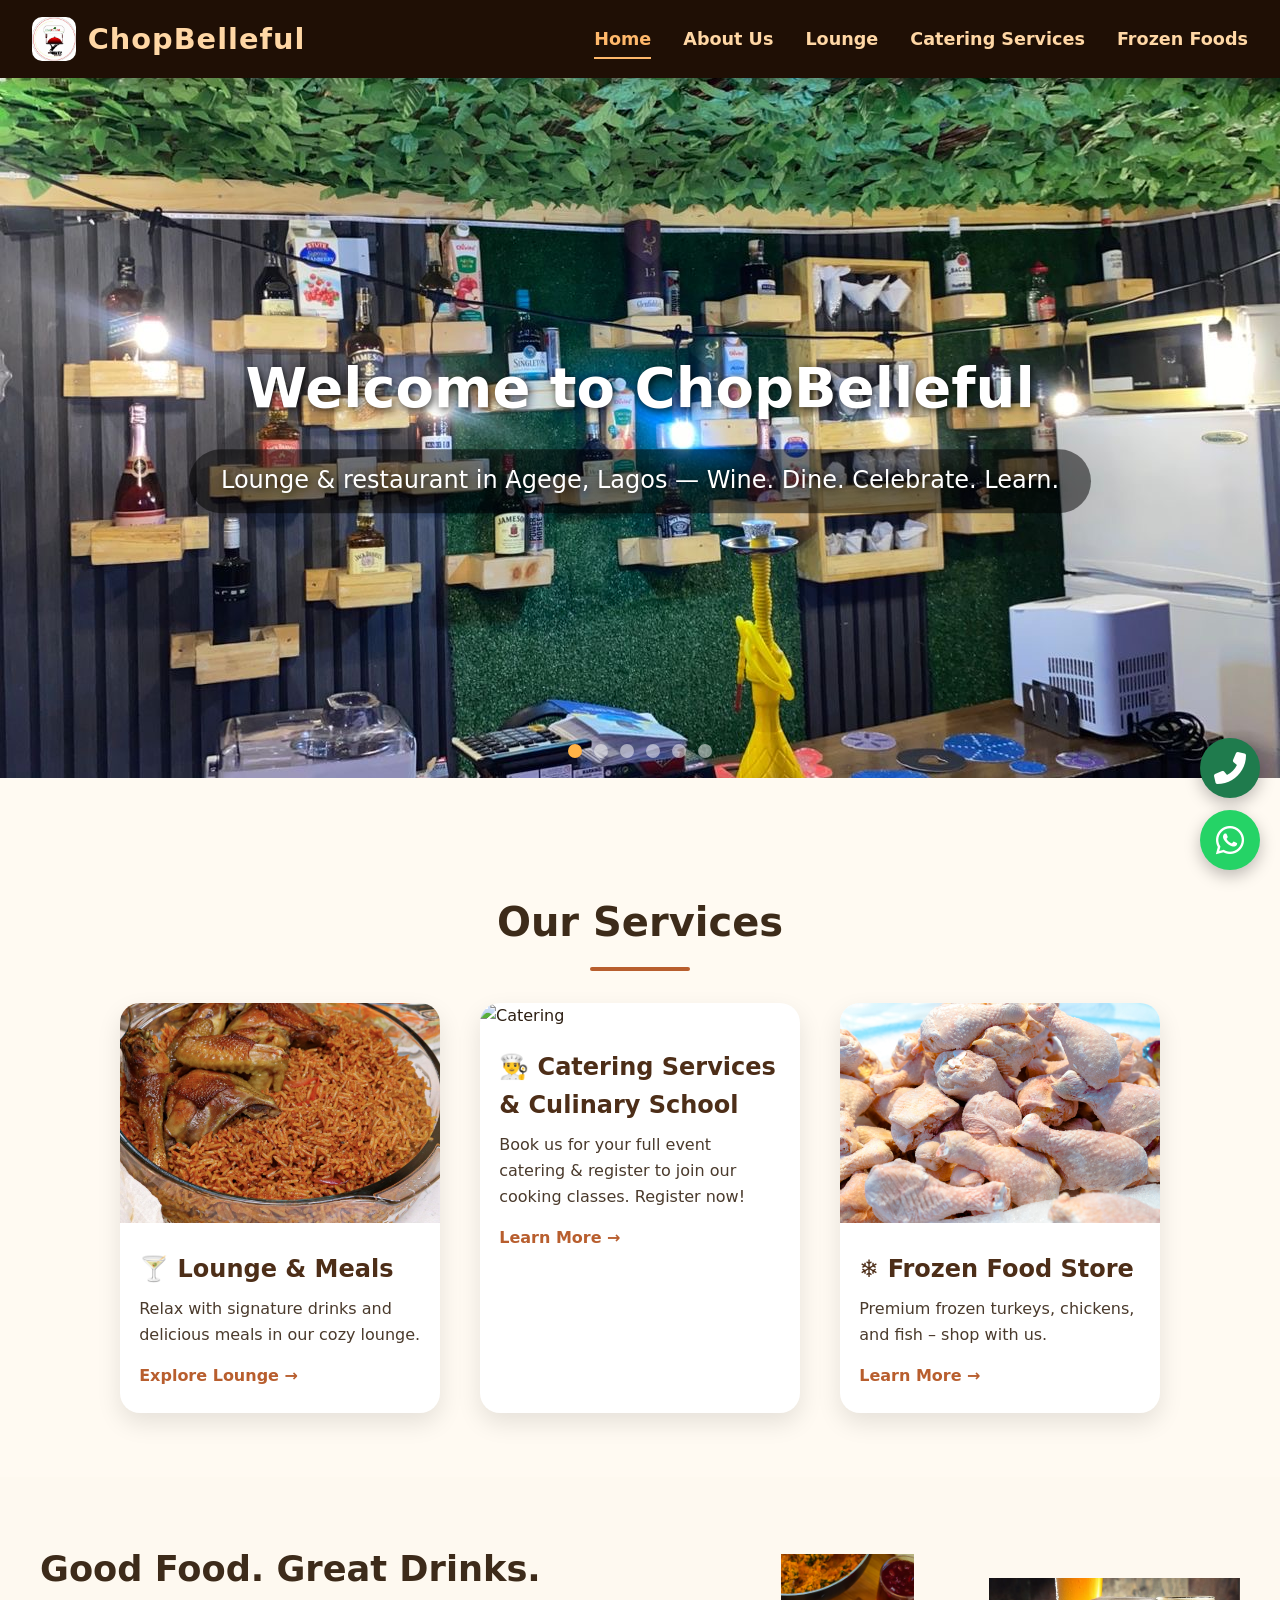
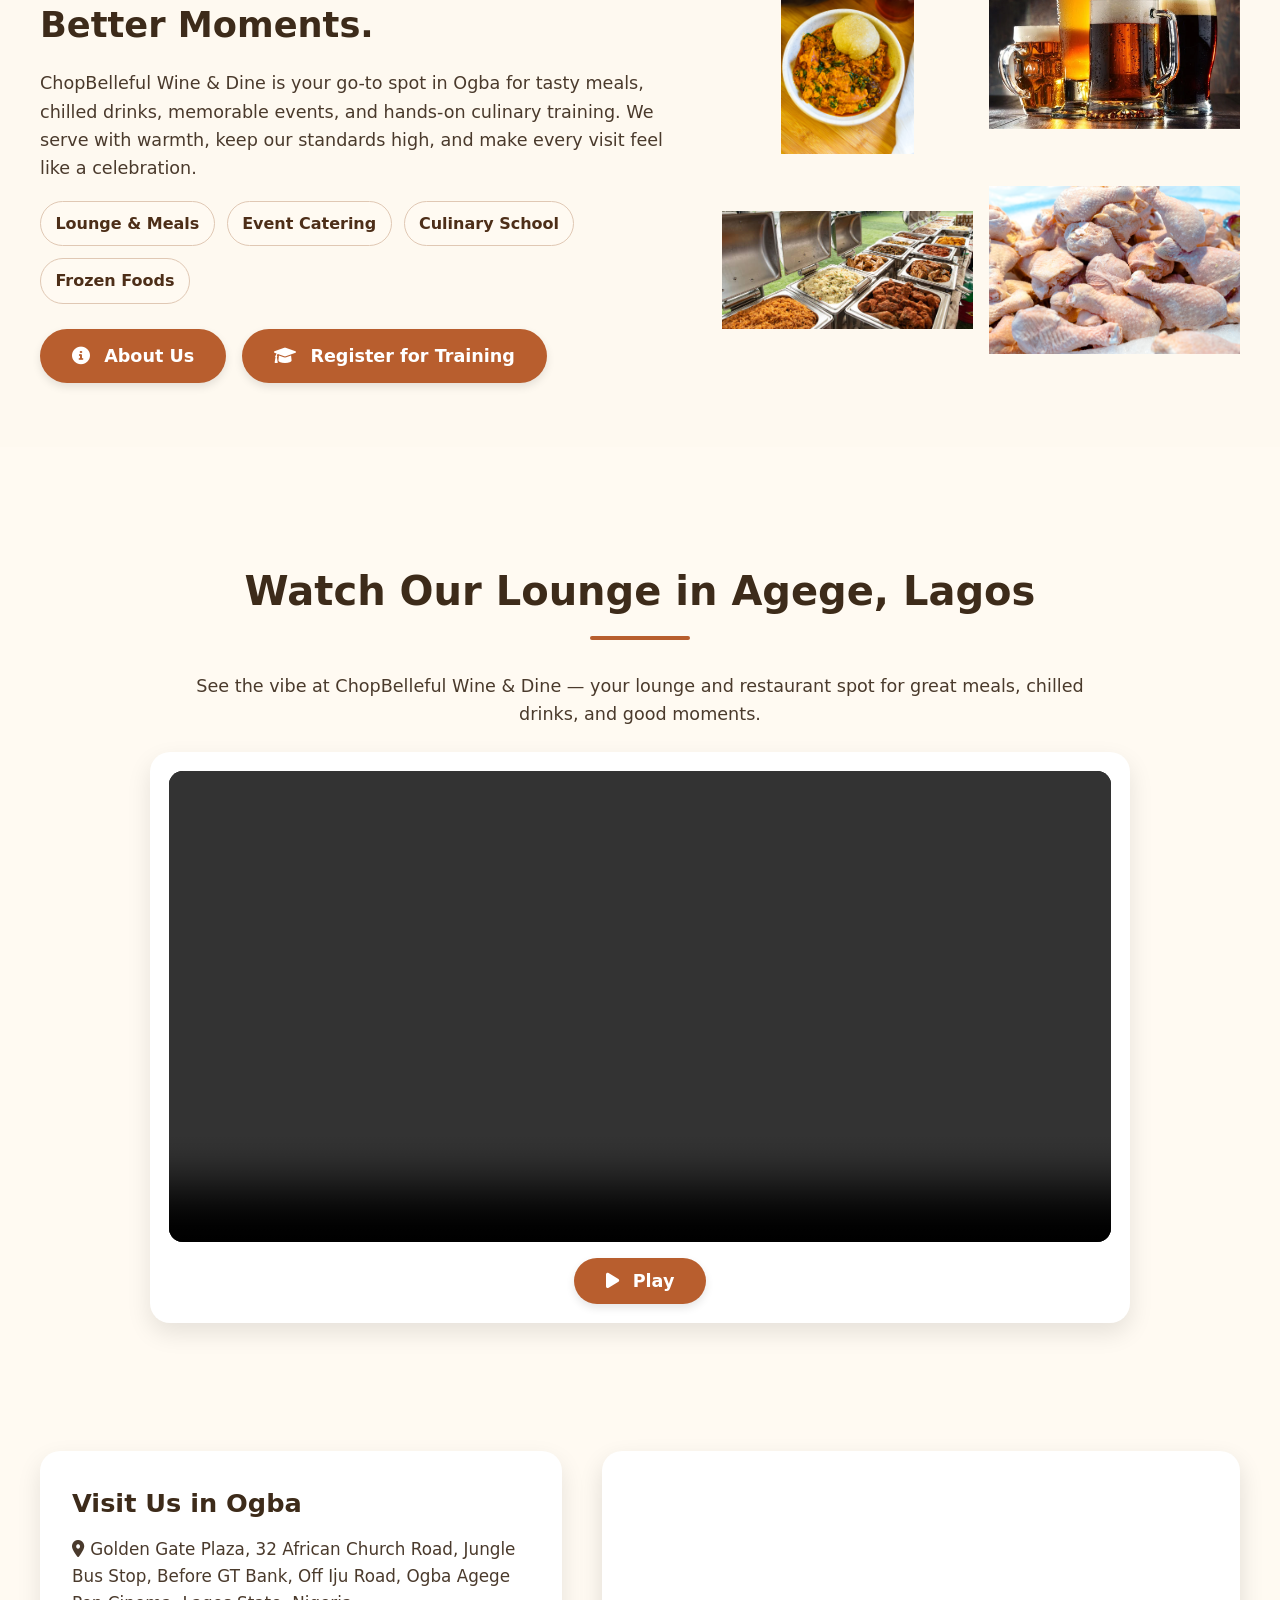
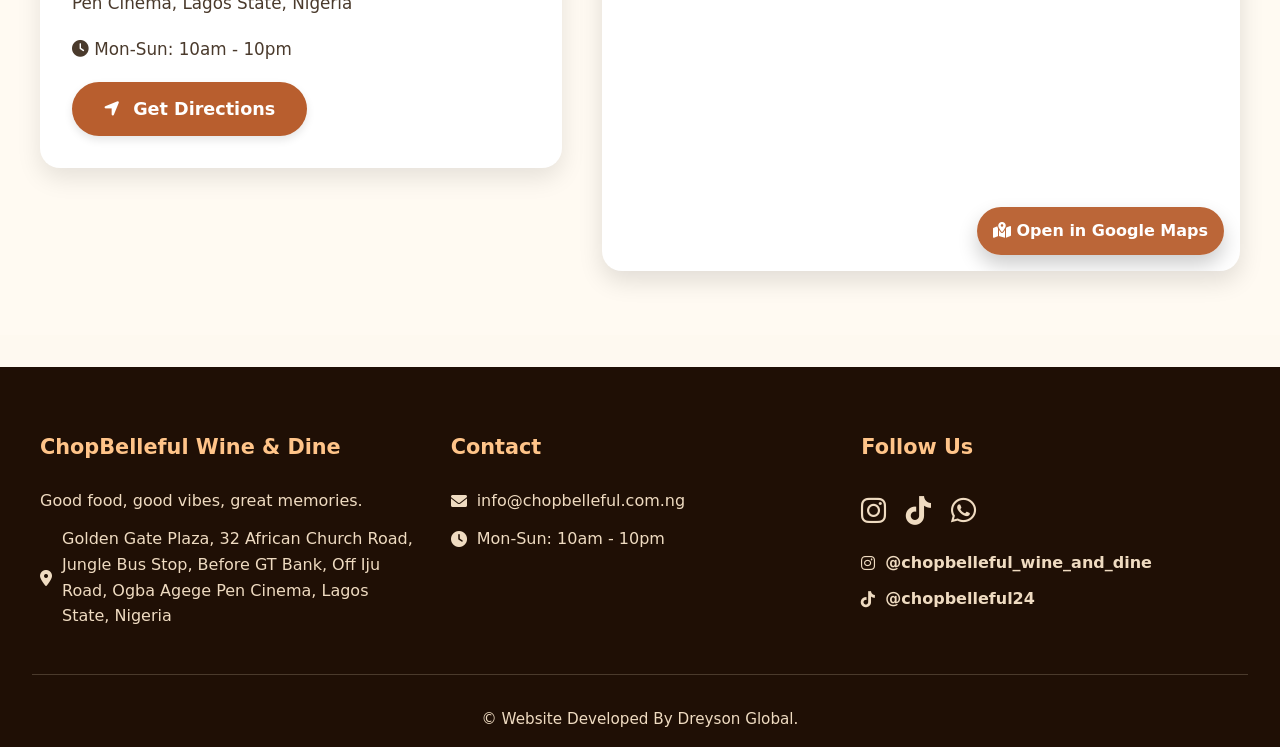
==== index.html @ 6bd4b185 "Add files via upload" ====
<!DOCTYPE html>
<html lang="en">
<head>
    <meta charset="UTF-8">
    <meta name="viewport" content="width=device-width, initial-scale=1.0, maximum-scale=5.0">
    <title>ChopBelleful Wine &amp; Dine | Lounge &amp; Bar in Agege, Lagos | Catering</title>
    <meta name="description" content="ChopBelleful Wine &amp; Dine is a lounge and bar in Agege, Lagos serving tasty meals, cocktails, and event catering services. Visit us at Golden Gate Plaza, Ogba Agege Pen Cinema, Lagos State, Nigeria.">
    <meta name="keywords" content="Lounges and bars in lagos, Lounges in Agege, Restaurants in Agege, Catering services in Agege, lounge in Agege Lagos, bar in Agege, restaurant in Agege Lagos, event catering Agege, ChopBelleful Wine and Dine">
    <meta name="robots" content="index,follow">
    <meta name="theme-color" content="#1f0f05">
    <link rel="icon" href="images/logo.JPG" type="image/jpeg">
    <link rel="apple-touch-icon" href="images/logo.JPG">
    <meta property="og:type" content="website">
    <meta property="og:title" content="ChopBelleful Wine &amp; Dine | Lounge &amp; Bar in Agege, Lagos">
    <meta property="og:description" content="Lounges and bars in Lagos • Lounges in Agege • Restaurants in Agege • Catering services in Agege.">
    <meta property="og:image" content="images/logo.JPG">
    <meta name="twitter:card" content="summary_large_image">
    <script type="application/ld+json">
        {
            "@context": "https://schema.org",
            "@type": ["Restaurant", "BarOrPub", "Caterer"],
            "name": "ChopBelleful Wine & Dine",
            "image": ["images/logo.JPG"],
            "telephone": "+2349027525837",
            "priceRange": "₦₦",
            "servesCuisine": ["Nigerian", "Continental"],
            "openingHours": "Mo-Su 10:00-22:00",
            "address": {
                "@type": "PostalAddress",
                "streetAddress": "Golden Gate Plaza, 32 African Church Road, Jungle Bus Stop, Before GT Bank, Off Iju Road, Ogba Agege Pen Cinema",
                "addressLocality": "Lagos",
                "addressRegion": "Lagos",
                "addressCountry": "NG"
            },
            "areaServed": ["Agege, Lagos", "Lagos"],
            "sameAs": [
                "https://www.instagram.com/chopbelleful_wine_and_dine/",
                "https://www.tiktok.com/@chopbelleful24"
            ]
        }
    </script>
    <!-- Font Awesome 6 -->
    <link rel="stylesheet" href="https://cdnjs.cloudflare.com/ajax/libs/font-awesome/6.0.0-beta3/css/all.min.css">
    <!-- Custom CSS -->
    <link rel="stylesheet" href="styles.css">
</head>
<body>
    <!-- HEADER WITH HAMBURGER MENU -->
    <header>
        <div class="logo">
            <a class="logo-link" href="index.html" aria-label="ChopBelleful Wine & Dine Home">
                <img class="logo-img" src="images/logo.JPG" alt="ChopBelleful Wine & Dine logo">
                <span class="logo-text">ChopBelleful</span>
            </a>
        </div>
        <nav>
            <div class="hamburger" id="hamburger">
                <i class="fas fa-bars"></i>
            </div>
            <ul class="nav-menu" id="navMenu">
                <li><a href="index.html" class="active">Home</a></li>
                <li><a href="about.html">About Us</a></li>
                <li><a href="lounge.html">Lounge</a></li>
                <li><a href="catering.html">Catering Services</a></li>
                <li><a href="frozen.html">Frozen Foods</a></li>
                
            </ul>
        </nav>
    </header>

    <!-- FLOATING CONTACT BUTTONS -->
    <div class="float-buttons">
        <a href="tel:+2349027525837" class="float-call" title="Call us">
            <i class="fas fa-phone-alt"></i>
        </a>
        <a href="https://wa.me/2349027525837" class="float-wa" target="_blank" title="WhatsApp">
            <i class="fab fa-whatsapp"></i>
        </a>
    </div>

    <!-- HERO SLIDESHOW -->
    <section id="home" class="hero">
        <div class="slideshow-container">
            <div class="slide fade active">
                <img src="images/lounge2.JPG" alt="Restaurant interior">
            </div>
            <div class="slide fade">
                <img src="images/beer.webp" alt="Wine and dine">
            </div>
            <div class="slide fade">
                <img src="https://images.unsplash.com/photo-1555244162-803834f70033?w=1200" alt="Catering platter">
            </div>
            <div class="slide fade">
                <img src="images/lounge3.JPG" alt="Cooking class">
            </div>
            <div class="slide fade">
                <img src="https://images.unsplash.com/photo-1586190848861-99aa4a171e90?w=1200" alt="Frozen meat">
            </div>
            <div class="slide fade">
                <img src="images/jollof.jpg" alt="Fine dining">
            </div>
            <div class="dots-container">
                <span class="dot active" onclick="currentSlide(1)"></span>
                <span class="dot" onclick="currentSlide(2)"></span>
                <span class="dot" onclick="currentSlide(3)"></span>
                <span class="dot" onclick="currentSlide(4)"></span>
                <span class="dot" onclick="currentSlide(5)"></span>
                <span class="dot" onclick="currentSlide(6)"></span>
            </div>
        </div>
        <div class="hero-text">
            <h2>Welcome to ChopBelleful</h2>
            <p>Lounge &amp; restaurant in Agege, Lagos &mdash; Wine. Dine. Celebrate. Learn.</p>
        </div>
    </section>

    

    <!-- SERVICES OVERVIEW -->
    <section class="services">
        <h2 class="section-title">Our Services</h2>
        <div class="service-cards">
            <div class="card" onclick="window.location.href='lounge.html'">
                <img src="images/jollof.jpg" alt="Lounge">
                <h3>🍸 Lounge & Meals</h3>
                <p>Relax with signature drinks and delicious meals in our cozy lounge.</p>
                <span class="card-link">Explore Lounge →</span>
            </div>
            <div class="card" onclick="window.location.href='catering.html'">
                <img src="https://images.unsplash.com/photo-1555244162-803834f70033?w=400" alt="Catering">
                <h3>👨‍🍳 Catering Services & Culinary School</h3>
                <p>Book us for your full event catering & register to join our cooking classes. Register now!</p>
                <span class="card-link">Learn More →</span>
            </div>
            <div class="card" onclick="window.location.href='frozen.html'">
                <img src="images/chicken.jpg" alt="Frozen foods">
                <h3>❄️ Frozen Food Store</h3>
                <p>Premium frozen turkeys, chickens, and fish – shop with us.</p>
                <span class="card-link">Learn More →</span>
            </div>
        </div>
    </section>

    <!-- HOME INTRO -->
    <section class="home-intro">
        <div class="intro-grid">
            <div class="intro-copy">
                <h2>Good Food. Great Drinks. Better Moments.</h2>
                <p>ChopBelleful Wine &amp; Dine is your go-to spot in Ogba for tasty meals, chilled drinks, memorable events, and hands-on culinary training. We serve with warmth, keep our standards high, and make every visit feel like a celebration.</p>
                <div class="pill-list">
                    <span class="pill">Lounge &amp; Meals</span>
                    <span class="pill">Event Catering</span>
                    <span class="pill">Culinary School</span>
                    <span class="pill">Frozen Foods</span>
                </div>
                <div class="intro-actions">
                    <a href="about.html" class="btn"><i class="fas fa-info-circle"></i> About Us</a>
                    <a href="catering.html" class="btn"><i class="fas fa-graduation-cap"></i> Register for Training</a>
                </div>
            </div>
            <div class="detail-image-grid">
                <img src="images/egusi.jpg" alt="Signature meals">
                <img src="images/beer.webp" alt="Drinks and cocktails">
                <img src="images/chaffing-dish-with-nigerian-meal.jpg" alt="Catering buffet">
                <img src="images/chicken.jpg" alt="Quality ingredients">
            </div>
        </div>
    </section>

    <!-- FEATURED VIDEO -->
    <section class="home-video" id="featured-video">
        <div class="container">
            <h2 class="section-title">Watch Our Lounge in Agege, Lagos</h2>
            <p class="home-video-lead">See the vibe at ChopBelleful Wine &amp; Dine — your lounge and restaurant spot for great meals, chilled drinks, and good moments.</p>
            <div class="video-card">
                <video id="homeVideo" class="featured-video" controls preload="metadata" playsinline>
                    <source src="images/video1.mp4" type="video/mp4">
                    Your browser does not support the video tag.
                </video>
                <div class="video-actions">
                    <button class="btn video-toggle" type="button" data-video-toggle="homeVideo" aria-pressed="false">
                        <i class="fas fa-play"></i> Play
                    </button>
                </div>
            </div>
        </div>
    </section>

    <!-- LOCATION / MAP -->
    <section class="location-section" id="location">
        <div class="location-grid">
            <div class="location-card">
                <h3>Visit Us in Ogba</h3>
                <p><i class="fas fa-map-marker-alt"></i> Golden Gate Plaza, 32 African Church Road, Jungle Bus Stop, Before GT Bank, Off Iju Road, Ogba Agege Pen Cinema, Lagos State, Nigeria</p>
                <p><i class="fas fa-clock"></i> Mon-Sun: 10am - 10pm</p>
                <a class="btn" target="_blank" href="https://www.google.com/maps/dir/?api=1&destination=Golden%20Gate%20Plaza%2032%20African%20Church%20Road%20Jungle%20Bus%20Stop%20Before%20GT%20Bank%20Off%20Iju%20Road%20Ogba%20Agege%20Pen%20Cinema%20Lagos%20State%20Nigeria"><i class="fas fa-location-arrow"></i> Get Directions</a>
            </div>
            <div class="map-card">
                <div class="map-overlay">
                    <iframe class="map-embed" loading="lazy" referrerpolicy="no-referrer-when-downgrade" src="https://www.google.com/maps?q=Golden%20Gate%20Plaza%2032%20African%20Church%20Road%20Jungle%20Bus%20Stop%20Before%20GT%20Bank%20Off%20Iju%20Road%20Ogba%20Agege%20Pen%20Cinema%20Lagos%20State%20Nigeria&output=embed" title="ChopBelleful location"></iframe>
                    <a target="_blank" href="https://www.google.com/maps/dir/?api=1&destination=Golden%20Gate%20Plaza%2032%20African%20Church%20Road%20Jungle%20Bus%20Stop%20Before%20GT%20Bank%20Off%20Iju%20Road%20Ogba%20Agege%20Pen%20Cinema%20Lagos%20State%20Nigeria" aria-label="Open in Google Maps"></a>
                    <div class="map-hint"><i class="fas fa-map-location-dot"></i> Open in Google Maps</div>
                </div>
            </div>
        </div>
    </section>

    <!-- FOOTER -->
    <footer>
        <div class="footer-content">
            <div class="footer-section">
                <h4>ChopBelleful Wine & Dine</h4>
                <p>Good food, good vibes, great memories.</p>
                <p><i class="fas fa-map-marker-alt"></i> Golden Gate Plaza, 32 African Church Road, Jungle Bus Stop, Before GT Bank, Off Iju Road, Ogba Agege Pen Cinema, Lagos State, Nigeria</p>
            </div>
            <div class="footer-section">
                <h4>Contact</h4>
                <p><i class="fas fa-envelope"></i> info@chopbelleful.com.ng</p>
                <p><i class="fas fa-clock"></i> Mon-Sun: 10am - 10pm</p>
            </div>
            <div class="footer-section">
                <h4>Follow Us</h4>
                <div class="social-links">
                    <a href="https://www.instagram.com/chopbelleful_wine_and_dine/" target="_blank" aria-label="Instagram @chopbelleful_wine_and_dine"><i class="fab fa-instagram"></i></a>
                    <a href="https://www.tiktok.com/@chopbelleful24" target="_blank" aria-label="TikTok @chopbelleful24"><i class="fab fa-tiktok"></i></a>
                    <a href="https://wa.me/2349027525837" target="_blank" aria-label="WhatsApp"><i class="fab fa-whatsapp"></i></a>
                </div>
                <div class="social-handles">
                    <a href="https://www.instagram.com/chopbelleful_wine_and_dine/" target="_blank"><i class="fab fa-instagram"></i><span>@chopbelleful_wine_and_dine</span></a>
                    <a href="https://www.tiktok.com/@chopbelleful24" target="_blank"><i class="fab fa-tiktok"></i><span>@chopbelleful24</span></a>
                </div>
            </div>
        </div>
        <div class="footer-bottom">
            <p>&copy; Website Developed By Dreyson Global.</p>
        </div>
    </footer>

    <script src="script.js"></script>
</body>
</html>
---- styles.css ----
/* ===== RESET & BASE ===== */
* {
    margin: 0;
    padding: 0;
    box-sizing: border-box;
    font-family: 'Segoe UI', Roboto, system-ui, sans-serif;
}

body {
    background: #fef9f0;
    color: #2c1e12;
    line-height: 1.6;
}

/* ===== HEADER & NAVIGATION ===== */
header {
    background: #1f0f05;
    color: #ffe6c9;
    padding: 1rem 2rem;
    display: flex;
    align-items: center;
    justify-content: space-between;
    position: sticky;
    top: 0;
    z-index: 100;
    box-shadow: 0 4px 12px rgba(0,0,0,0.2);
}

.logo-link {
    display: flex;
    align-items: center;
    gap: 0.7rem;
    text-decoration: none;
    color: #ffd7a5;
}

.logo-img {
    height: 44px;
    width: auto;
    border-radius: 10px;
    display: block;
}

.logo-text {
    font-size: 1.8rem;
    letter-spacing: 1px;
    color: #ffd7a5;
    font-weight: 700;
}

.hamburger {
    display: none;
    font-size: 2rem;
    cursor: pointer;
    color: #ffd7a5;
}

.nav-menu {
    display: flex;
    list-style: none;
    gap: 2rem;
}

.nav-menu li a {
    color: #ffd7a5;
    text-decoration: none;
    font-weight: 600;
    font-size: 1.1rem;
    transition: 0.3s;
    padding: 0.5rem 0;
    border-bottom: 2px solid transparent;
}

.nav-menu li a:hover,
.nav-menu li a.active {
    border-bottom-color: #ffb86b;
    color: #ffb86b;
}

/* ===== FLOATING BUTTONS ===== */
.float-buttons {
    position: fixed;
    bottom: 30px;
    right: 20px;
    display: flex;
    flex-direction: column;
    gap: 12px;
    z-index: 99;
}

.float-call, .float-wa {
    width: 60px;
    height: 60px;
    border-radius: 50%;
    display: flex;
    align-items: center;
    justify-content: center;
    font-size: 2rem;
    box-shadow: 0 6px 16px rgba(0,0,0,0.25);
    transition: 0.3s;
    text-decoration: none;
    color: white;
}

.float-call {
    background: #1f7b4d;
}

.float-wa {
    background: #25d366;
}

.float-call:hover, .float-wa:hover {
    transform: scale(1.1);
    filter: brightness(1.1);
}

/* ===== HERO SLIDESHOW ===== */
.hero {
    position: relative;
    width: 100%;
    height: 90vh;
    max-height: 700px;
    overflow: hidden;
}

.slideshow-container {
    width: 100%;
    height: 100%;
    position: relative;
}

.slide {
    position: absolute;
    width: 100%;
    height: 100%;
    opacity: 0;
    transition: opacity 1s ease-in-out;
}

.slide.active {
    opacity: 1;
}

.slide img {
    width: 100%;
    height: 100%;
    object-fit: cover;
}

.dots-container {
    position: absolute;
    bottom: 20px;
    left: 50%;
    transform: translateX(-50%);
    display: flex;
    gap: 12px;
    z-index: 10;
}

.dot {
    width: 14px;
    height: 14px;
    border-radius: 50%;
    background: rgba(255,255,255,0.5);
    cursor: pointer;
    transition: 0.3s;
}

.dot.active, .dot:hover {
    background: #ffb347;
}

.hero-text {
    position: absolute;
    top: 50%;
    left: 50%;
    transform: translate(-50%, -50%);
    text-align: center;
    color: white;
    text-shadow: 2px 2px 8px rgba(0,0,0,0.8);
    z-index: 10;
    width: 90%;
}

.hero-text h2 {
    font-size: 3.5rem;
    font-weight: 700;
    margin-bottom: 1rem;
}

.hero-text p {
    font-size: 1.5rem;
    background: rgba(0,0,0,0.5);
    display: inline-block;
    padding: 0.8rem 2rem;
    border-radius: 50px;
}

/* ===== CONTAINER & UTILITIES ===== */
.container {
    max-width: 1200px;
    margin: 0 auto;
    padding: 0 2rem;
}

.section-title {
    text-align: center;
    font-size: 2.5rem;
    margin: 3rem 0 2rem;
    color: #3d2b1a;
    position: relative;
}

.section-title::after {
    content: '';
    display: block;
    width: 100px;
    height: 4px;
    background: #b85e2e;
    margin: 0.8rem auto;
    border-radius: 4px;
}

.btn {
    display: inline-block;
    background: #b85e2e;
    color: white;
    padding: 0.8rem 2rem;
    border-radius: 50px;
    text-decoration: none;
    font-weight: 600;
    border: none;
    cursor: pointer;
    font-size: 1.1rem;
    transition: 0.3s;
    box-shadow: 0 4px 8px rgba(0,0,0,0.1);
}

.btn i {
    margin-right: 8px;
}

.btn:hover {
    background: #9f4d23;
    transform: translateY(-2px);
}

/* ===== SERVICES SECTION (HOMEPAGE) ===== */
.services {
    padding: 4rem 2rem;
    background: #fffaf2;
}

.service-cards {
    display: flex;
    justify-content: center;
    flex-wrap: wrap;
    gap: 2.5rem;
    max-width: 1200px;
    margin: 0 auto;
}

.card {
    background: white;
    border-radius: 20px;
    box-shadow: 0 10px 25px rgba(0,0,0,0.1);
    overflow: hidden;
    width: 320px;
    cursor: pointer;
    transition: 0.3s;
    padding-bottom: 1.5rem;
}

.card:hover {
    transform: translateY(-10px);
    box-shadow: 0 20px 30px rgba(0,0,0,0.15);
}

.card img {
    width: 100%;
    height: 220px;
    object-fit: cover;
}

.card h3 {
    font-size: 1.5rem;
    margin: 1.2rem 1.2rem 0.5rem;
    color: #4d2e18;
}

.card p {
    margin: 0 1.2rem 1rem;
    color: #4a3a2c;
}

.card-link {
    display: inline-block;
    margin-left: 1.2rem;
    color: #b85e2e;
    font-weight: 600;
}

/* ===== GALLERY PREVIEW ===== */
.gallery-preview {
    padding: 4rem 2rem;
    background: #fef9f0;
}

.preview-grid {
    display: grid;
    grid-template-columns: repeat(4, 1fr);
    gap: 1.5rem;
    max-width: 1200px;
    margin: 0 auto 2rem;
}

.preview-grid img {
    width: 100%;
    height: 250px;
    object-fit: cover;
    border-radius: 15px;
    transition: 0.3s;
}

.preview-grid img:hover {
    transform: scale(1.03);
    box-shadow: 0 10px 20px rgba(0,0,0,0.2);
}

.center-btn {
    text-align: center;
}

/* ===== PAGE HEADER ===== */
.page-header {
    background: linear-gradient(rgba(0,0,0,0.6), rgba(0,0,0,0.6)), url('https://images.unsplash.com/photo-1552566624-2a5726d6501e?w=1200');
    background-size: cover;
    background-position: center;
    color: white;
    text-align: center;
    padding: 5rem 2rem;
    position: relative;
    overflow: hidden;
}

.page-header.has-video {
    background: #120903;
}

.page-header.has-video::before {
    content: '';
    position: absolute;
    inset: 0;
    background: rgba(0,0,0,0.55);
    z-index: 1;
}

.header-video {
    position: absolute;
    inset: 0;
    width: 100%;
    height: 100%;
    object-fit: cover;
    z-index: 0;
}

.page-header .container {
    position: relative;
    z-index: 2;
}

.page-header h1 {
    font-size: 3rem;
    margin-bottom: 1rem;
}

.page-header p {
    font-size: 1.3rem;
    opacity: 0.9;
}

/* ===== HOMEPAGE VIDEO ===== */
.home-video {
    padding: 4rem 2rem;
    background: #fffaf2;
}

.home-video-lead {
    max-width: 900px;
    margin: 0 auto 1.5rem;
    text-align: center;
    font-size: 1.1rem;
    color: #4a3a2c;
}

.video-card {
    max-width: 980px;
    margin: 0 auto;
    background: #ffffff;
    border-radius: 20px;
    padding: 1.2rem;
    box-shadow: 0 10px 25px rgba(0,0,0,0.1);
}

.featured-video {
    width: 100%;
    height: auto;
    border-radius: 14px;
    display: block;
    background: #000;
}

.video-actions {
    display: flex;
    justify-content: center;
    margin-top: 1rem;
}

/* ===== SERVICE DETAIL PAGES ===== */
.service-detail {
    padding: 4rem 2rem;
    background: #fef9f0;
}

.detail-grid {
    display: grid;
    grid-template-columns: 1fr 1fr;
    gap: 3rem;
    align-items: start;
}

.detail-grid.reverse {
    direction: rtl;
}

.detail-grid.reverse .detail-content {
    direction: ltr;
}

.detail-content h2 {
    font-size: 2rem;
    color: #3d2b1a;
    margin-bottom: 1.5rem;
}

.detail-content h3 {
    font-size: 1.5rem;
    color: #4d2e18;
    margin: 1.5rem 0 1rem;
}

.detail-content p {
    font-size: 1.1rem;
    margin-bottom: 1rem;
    color: #4a3a2c;
}

.detail-image-grid {
    display: grid;
    grid-template-columns: repeat(2, 1fr);
    gap: 1rem;
}

.detail-image-grid img {
    width: 100%;
    height: 200px;
    object-fit: contain;
    border-radius: 15px;
    transition: 0.3s;
}

.detail-image-grid img:hover {
    transform: scale(1.02);
    box-shadow: 0 8px 16px rgba(0,0,0,0.15);
}

.service-highlights {
    display: flex;
    gap: 2rem;
    margin: 2rem 0;
}

.highlight {
    text-align: center;
}

.highlight i {
    font-size: 2.5rem;
    color: #b85e2e;
    margin-bottom: 0.5rem;
}

.highlight span {
    display: block;
    font-weight: 600;
}

.service-list {
    list-style: none;
    margin-bottom: 1.5rem;
}

.service-list li {
    padding: 0.5rem 0;
    border-bottom: 1px dashed #e0c8b4;
    font-size: 1.1rem;
}

.service-list li:before {
    content: "✓ ";
    color: #b85e2e;
    font-weight: bold;
    margin-right: 8px;
}

/* ===== MENU PREVIEW ===== */
.menu-preview {
    padding: 4rem 2rem;
    background: #fffaf2;
}

.menu-items {
    display: flex;
    justify-content: center;
    flex-wrap: wrap;
    gap: 2rem;
    margin-top: 2rem;
}

.menu-item {
    text-align: center;
    width: 250px;
}

.menu-item img {
    width: 100%;
    height: 200px;
    object-fit: cover;
    border-radius: 50%;
    border: 4px solid #b85e2e;
}

.menu-item h4 {
    font-size: 1.3rem;
    margin: 1rem 0 0.5rem;
    color: #3d2b1a;
}

.price {
    font-size: 1.3rem;
    font-weight: 700;
    color: #b85e2e;
}

/* ===== COURSE CARDS ===== */
.course-cards {
    display: flex;
    gap: 1rem;
    margin: 1.5rem 0;
    flex-wrap: wrap;
}

.course-card {
    background: white;
    padding: 1.5rem;
    border-radius: 15px;
    box-shadow: 0 4px 8px rgba(0,0,0,0.1);
    flex: 1;
    min-width: 150px;
    text-align: center;
}

.course-card h4 {
    color: #4d2e18;
    margin-bottom: 0.5rem;
}

.course-card p {
    color: #b85e2e;
    font-weight: 600;
}

/* ===== TESTIMONIALS ===== */
.testimonials {
    padding: 4rem 2rem;
    background: #fffaf2;
}

.testimonial-grid {
    display: grid;
    grid-template-columns: repeat(auto-fit, minmax(300px, 1fr));
    gap: 2rem;
    max-width: 800px;
    margin: 0 auto;
}

.testimonial {
    background: white;
    padding: 2rem;
    border-radius: 20px;
    box-shadow: 0 4px 8px rgba(0,0,0,0.1);
    text-align: center;
}

.testimonial p {
    font-style: italic;
    margin-bottom: 1rem;
    font-size: 1.1rem;
}

.testimonial h4 {
    color: #b85e2e;
}

/* ===== PRODUCT CATEGORIES ===== */
.product-categories {
    display: grid;
    grid-template-columns: repeat(auto-fit, minmax(200px, 1fr));
    gap: 1.5rem;
    margin: 2rem 0;
}

.category {
    background: white;
    padding: 1.5rem;
    border-radius: 15px;
    box-shadow: 0 4px 8px rgba(0,0,0,0.1);
}

.category h4 {
    color: #b85e2e;
    margin-bottom: 1rem;
    font-size: 1.2rem;
}

.category ul {
    list-style: none;
}

.category ul li {
    padding: 0.3rem 0;
    border-bottom: 1px dotted #e0c8b4;
}

/* ===== PRICE LIST ===== */
.price-list {
    padding: 4rem 2rem;
    background: #fffaf2;
}

.price-grid {
    display: grid;
    grid-template-columns: repeat(auto-fit, minmax(220px, 1fr));
    gap: 2rem;
    max-width: 1000px;
    margin: 0 auto;
}

.price-card {
    background: white;
    border-radius: 15px;
    overflow: hidden;
    box-shadow: 0 4px 8px rgba(0,0,0,0.1);
    text-align: center;
    padding-bottom: 1.5rem;
}

.price-card img {
    width: 100%;
    height: 180px;
    object-fit: cover;
}

.price-card h4 {
    font-size: 1.2rem;
    margin: 1rem 0 0.5rem;
    color: #3d2b1a;
}

/* ===== GALLERY PAGE ===== */
.gallery-section {
    padding: 4rem 2rem;
    background: #fef9f0;
}

.gallery-filter {
    display: flex;
    justify-content: center;
    flex-wrap: wrap;
    gap: 1rem;
    margin-bottom: 3rem;
}

.filter-btn {
    padding: 0.8rem 1.5rem;
    border: 2px solid #b85e2e;
    background: transparent;
    color: #b85e2e;
    border-radius: 30px;
    cursor: pointer;
    font-weight: 600;
    transition: 0.3s;
}

.filter-btn:hover,
.filter-btn.active {
    background: #b85e2e;
    color: white;
}

.gallery-grid {
    display: grid;
    grid-template-columns: repeat(auto-fill, minmax(300px, 1fr));
    gap: 1.5rem;
    max-width: 1200px;
    margin: 0 auto;
}

.gallery-item {
    position: relative;
    overflow: hidden;
    border-radius: 15px;
    cursor: pointer;
    height: 250px;
}

.gallery-item img {
    width: 100%;
    height: 100%;
    object-fit: cover;
    transition: 0.5s;
}

.gallery-item:hover img {
    transform: scale(1.1);
}

.gallery-item .overlay {
    position: absolute;
    bottom: -100%;
    left: 0;
    right: 0;
    background: rgba(184, 94, 46, 0.9);
    color: white;
    padding: 1rem;
    text-align: center;
    transition: 0.3s;
}

.gallery-item:hover .overlay {
    bottom: 0;
}

/* ===== LIGHTBOX ===== */
.lightbox {
    display: none;
    position: fixed;
    z-index: 200;
    left: 0;
    top: 0;
    width: 100%;
    height: 100%;
    background: rgba(0,0,0,0.9);
    padding: 2rem;
}

.lightbox-content {
    display: block;
    max-width: 90%;
    max-height: 80%;
    margin: auto;
    position: absolute;
    top: 50%;
    left: 50%;
    transform: translate(-50%, -50%);
}

.close-lightbox {
    position: absolute;
    top: 20px;
    right: 30px;
    color: white;
    font-size: 3rem;
    cursor: pointer;
}

#caption {
    position: absolute;
    bottom: 20px;
    left: 0;
    right: 0;
    text-align: center;
    color: white;
    font-size: 1.2rem;
}

/* ===== MODAL (FORM) ===== */
.modal {
    display: none;
    position: fixed;
    z-index: 200;
    left: 0;
    top: 0;
    width: 100%;
    height: 100%;
    background: rgba(0,0,0,0.6);
    backdrop-filter: blur(4px);
    overflow-y: auto;
    -webkit-overflow-scrolling: touch;
}

.modal-content {
    background: #fff5e6;
    margin: 5% auto;
    padding: 2rem;
    border-radius: 30px;
    width: 90%;
    max-width: 500px;
    max-height: calc(100vh - 6rem);
    overflow-y: auto;
    box-shadow: 0 20px 40px rgba(0,0,0,0.3);
    animation: modalFade 0.4s;
}

@keyframes modalFade {
    from {opacity: 0; transform: translateY(-30px);}
    to {opacity: 1; transform: translateY(0);}
}

.close {
    color: #7a5a44;
    float: right;
    font-size: 2.5rem;
    font-weight: bold;
    cursor: pointer;
    line-height: 1;
}

.close:hover {
    color: #b85e2e;
}

.form-group {
    margin-bottom: 1.2rem;
}

.form-group label {
    display: block;
    font-weight: 600;
    margin-bottom: 5px;
    color: #4d2e18;
}

.form-group input,
.form-group select,
.form-group textarea {
    width: 100%;
    padding: 12px 15px;
    border: 2px solid #e0c8b4;
    border-radius: 30px;
    font-size: 1rem;
    background: white;
    outline: none;
}

.form-group input:focus,
.form-group select:focus,
.form-group textarea:focus {
    border-color: #b85e2e;
}

.submit-btn {
    width: 100%;
    padding: 14px;
    font-size: 1.2rem;
    background: #25d366;
}

.submit-btn:hover {
    background: #20b859;
}

body.modal-open {
    overflow: hidden;
}

/* ===== HOME INTRO & LOCATION ===== */
.home-intro {
    padding: 4rem 2rem;
    background: #fef9f0;
}

.intro-grid {
    max-width: 1200px;
    margin: 0 auto;
    display: grid;
    grid-template-columns: 1.1fr 0.9fr;
    gap: 3rem;
    align-items: center;
}

.intro-copy h2 {
    font-size: 2.2rem;
    color: #3d2b1a;
    margin-bottom: 1rem;
}

.intro-copy p {
    font-size: 1.1rem;
    color: #4a3a2c;
    margin-bottom: 1rem;
}

.pill-list {
    display: flex;
    flex-wrap: wrap;
    gap: 0.75rem;
    margin: 1.2rem 0 1.6rem;
}

.pill {
    background: #fffaf2;
    border: 1px solid #e0c8b4;
    padding: 0.55rem 0.9rem;
    border-radius: 999px;
    font-weight: 700;
    color: #4d2e18;
}

.intro-actions {
    display: flex;
    flex-wrap: wrap;
    gap: 1rem;
}

.location-section {
    padding: 4rem 2rem;
    background: #fffaf2;
}

.location-grid {
    max-width: 1200px;
    margin: 0 auto;
    display: grid;
    grid-template-columns: 0.9fr 1.1fr;
    gap: 2.5rem;
    align-items: start;
}

.location-card {
    background: white;
    border-radius: 20px;
    box-shadow: 0 10px 25px rgba(0,0,0,0.1);
    padding: 2rem;
}

.location-card h3 {
    font-size: 1.6rem;
    color: #3d2b1a;
    margin-bottom: 0.8rem;
}

.location-card p {
    color: #4a3a2c;
    font-size: 1.05rem;
    margin-bottom: 1.2rem;
}

.map-card {
    border-radius: 20px;
    overflow: hidden;
    box-shadow: 0 10px 25px rgba(0,0,0,0.12);
    background: white;
}

.map-overlay {
    position: relative;
}

.map-embed {
    width: 100%;
    height: 420px;
    border: 0;
    display: block;
    pointer-events: none;
}

.map-overlay a {
    position: absolute;
    inset: 0;
}

.map-hint {
    position: absolute;
    right: 16px;
    bottom: 16px;
    background: rgba(184, 94, 46, 0.95);
    color: white;
    padding: 0.7rem 1rem;
    border-radius: 999px;
    font-weight: 700;
    box-shadow: 0 10px 20px rgba(0,0,0,0.2);
}

/* ===== ABOUT PAGE ===== */
.about-section {
    padding: 4rem 2rem;
    background: #fef9f0;
}

.about-grid {
    display: grid;
    grid-template-columns: 0.95fr 1.05fr;
    gap: 3rem;
    align-items: start;
}

.director-photo {
    width: 100%;
    height: 560px;
    object-fit: cover;
    border-radius: 24px;
    box-shadow: 0 20px 40px rgba(0,0,0,0.18);
}

.about-copy h2 {
    font-size: 2.2rem;
    color: #3d2b1a;
    margin-bottom: 1rem;
}

.about-copy p {
    font-size: 1.1rem;
    color: #4a3a2c;
    margin-bottom: 1rem;
}

.about-points {
    display: grid;
    grid-template-columns: 1fr;
    gap: 1.2rem;
    margin: 1.5rem 0 1.8rem;
}

.about-cta {
    display: flex;
    flex-wrap: wrap;
    gap: 1rem;
    margin-bottom: 1.8rem;
}

.about-address h3 {
    margin-bottom: 0.6rem;
}

.about-address p {
    margin-bottom: 1rem;
}

/* ===== FOOTER ===== */
footer {
    background: #1f0f05;
    color: #efdbc1;
    padding: 4rem 2rem 1rem;
    margin-top: 2rem;
}

.footer-content {
    max-width: 1200px;
    margin: 0 auto;
    display: grid;
    grid-template-columns: repeat(auto-fit, minmax(250px, 1fr));
    gap: 2rem;
}

.footer-section h4 {
    font-size: 1.3rem;
    margin-bottom: 1.5rem;
    color: #ffc489;
}

.footer-section p {
    margin-bottom: 0.8rem;
    display: flex;
    align-items: center;
    gap: 10px;
}

.social-links {
    display: flex;
    gap: 20px;
    font-size: 1.8rem;
}

.social-links a {
    color: #efdbc1;
    transition: 0.3s;
}

.social-links a:hover {
    color: #ffb86b;
    transform: translateY(-3px);
}

.social-handles {
    margin-top: 1rem;
    display: grid;
    gap: 0.65rem;
}

.social-handles a {
    display: inline-flex;
    align-items: center;
    gap: 10px;
    color: #efdbc1;
    text-decoration: none;
    font-weight: 600;
}

.social-handles a:hover {
    color: #ffb86b;
}

.footer-bottom {
    text-align: center;
    padding-top: 2rem;
    margin-top: 2rem;
    border-top: 1px solid #4a3a2c;
    font-size: 0.95rem;
}

/* ===== RESPONSIVE DESIGN ===== */
@media (max-width: 992px) {
    .detail-grid {
        grid-template-columns: 1fr;
        gap: 2rem;
    }
    
    .detail-grid.reverse {
        direction: ltr;
    }
    
    .preview-grid {
        grid-template-columns: repeat(2, 1fr);
    }

    .intro-grid,
    .location-grid,
    .about-grid {
        grid-template-columns: 1fr;
    }
}

@media (max-width: 768px) {
    .hamburger {
        display: block;
    }

    .nav-menu {
        position: fixed;
        left: -100%;
        top: 70px;
        flex-direction: column;
        background: #1f0f05;
        width: 100%;
        text-align: center;
        padding: 2rem 0;
        gap: 2rem;
        transition: 0.3s;
        box-shadow: 0 10px 15px rgba(0,0,0,0.3);
    }

    .nav-menu.active {
        left: 0;
    }
    
    .hero-text h2 {
        font-size: 2.5rem;
    }
    
    .hero-text p {
        font-size: 1.2rem;
    }
    
    .section-title {
        font-size: 2rem;
    }
    
    .service-highlights {
        flex-direction: column;
        gap: 1rem;
    }
    
    .page-header h1 {
        font-size: 2.2rem;
    }
}

@media (max-width: 480px) {
    header {
        padding: 1rem;
    }
    
    .logo-img {
        height: 36px;
    }

    .logo-text {
        font-size: 1.3rem;
    }
    
    .float-call, .float-wa {
        width: 50px;
        height: 50px;
        font-size: 1.5rem;
    }
    
    .hero-text h2 {
        font-size: 1.8rem;
    }
    
    .preview-grid {
        grid-template-columns: 1fr;
    }
    
    .modal-content {
        padding: 1.5rem;
    }
    
    .gallery-grid {
        grid-template-columns: 1fr;
    }

    .director-photo {
        height: 360px;
    }
}
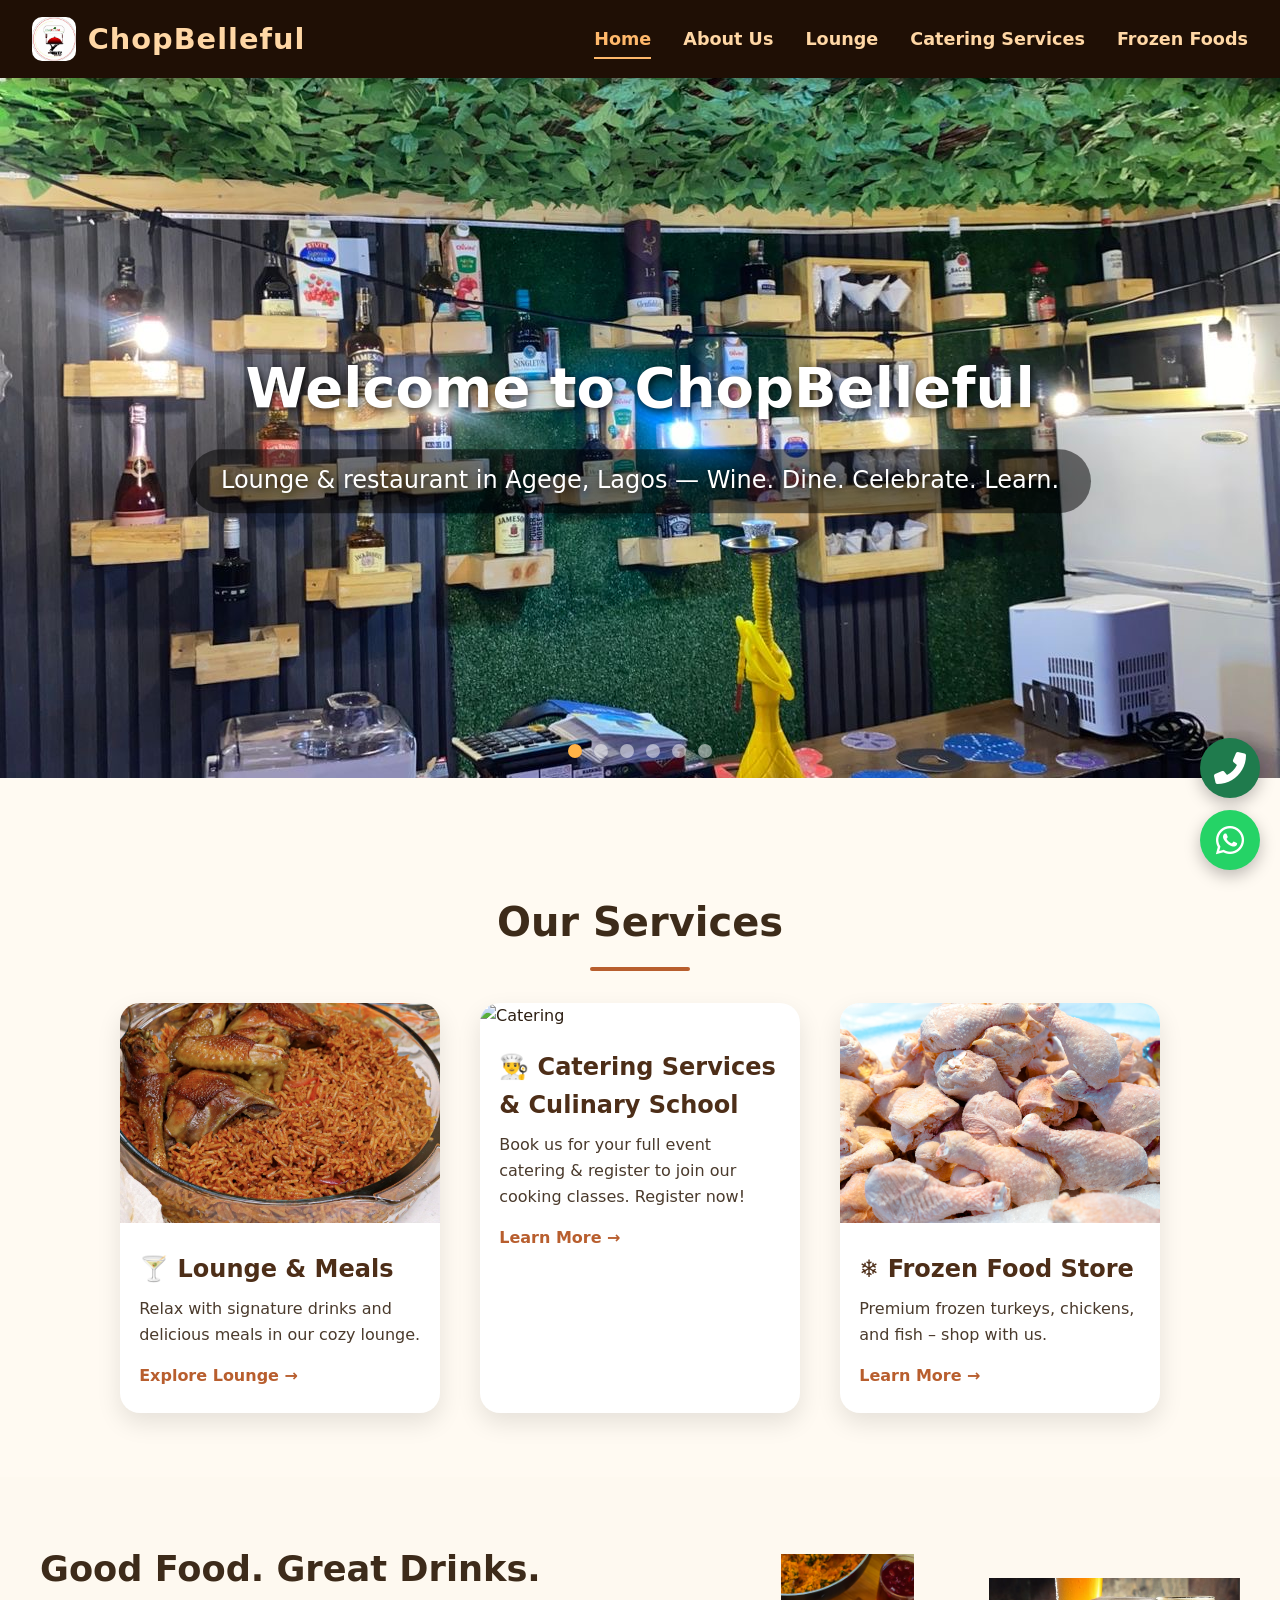
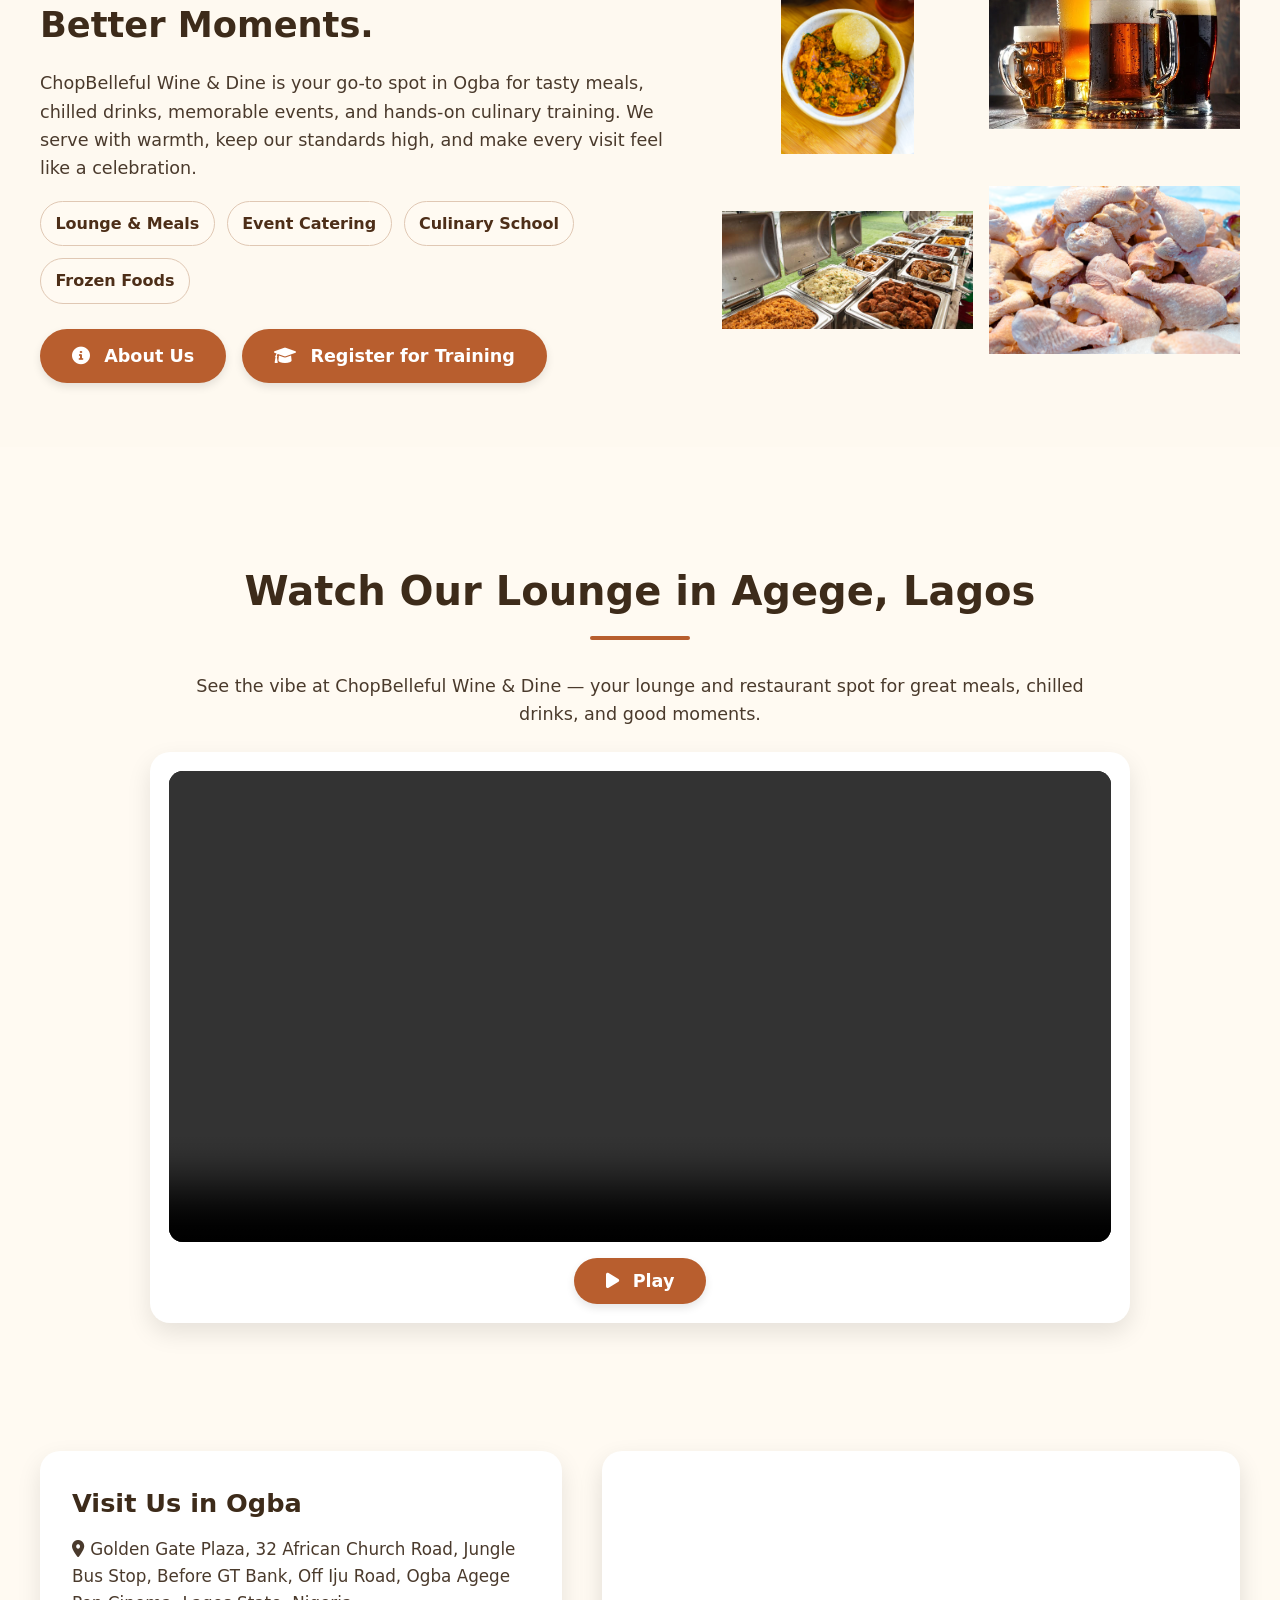
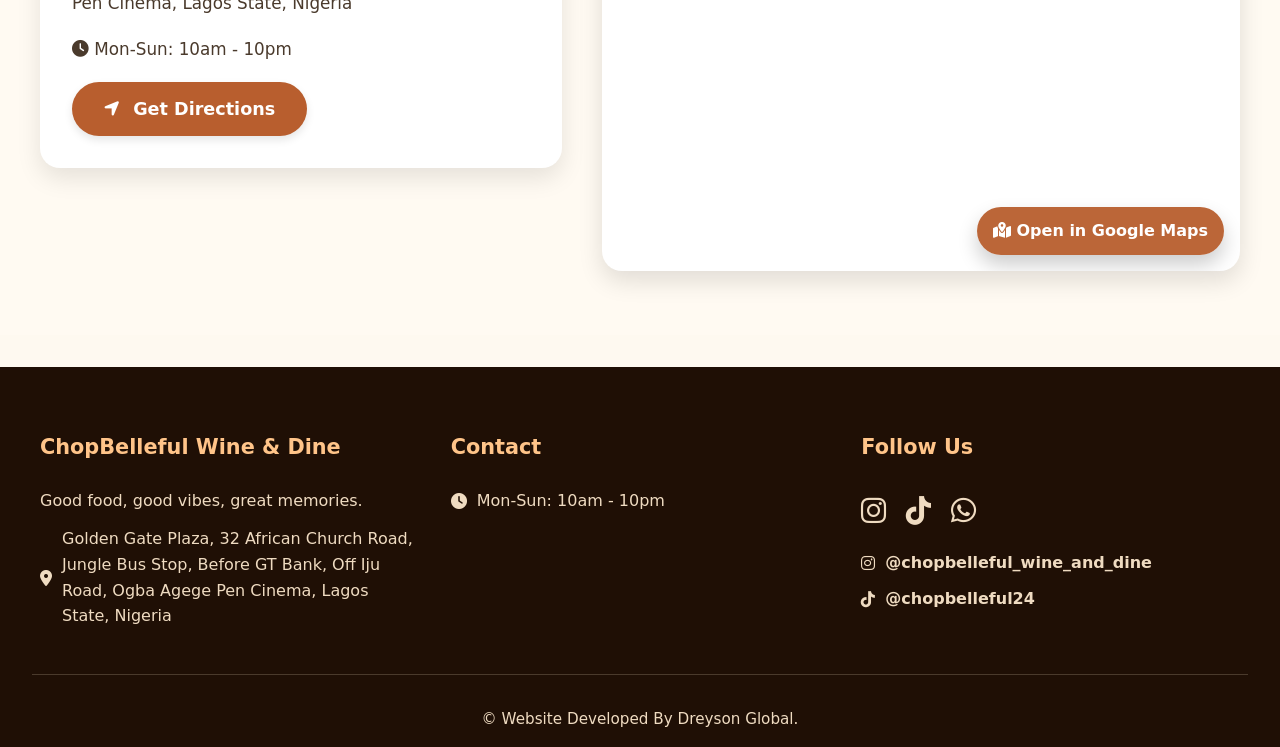
==== commit a15bc435: "Fix HTML encoding issues in index.html" ====
--- a/index.html
+++ b/index.html
@@ -215,7 +215,7 @@
             </div>
             <div class="footer-section">
                 <h4>Contact</h4>
-                <p><i class="fas fa-envelope"></i> info@chopbelleful.com.ng</p>
+                
                 <p><i class="fas fa-clock"></i> Mon-Sun: 10am - 10pm</p>
             </div>
             <div class="footer-section">
